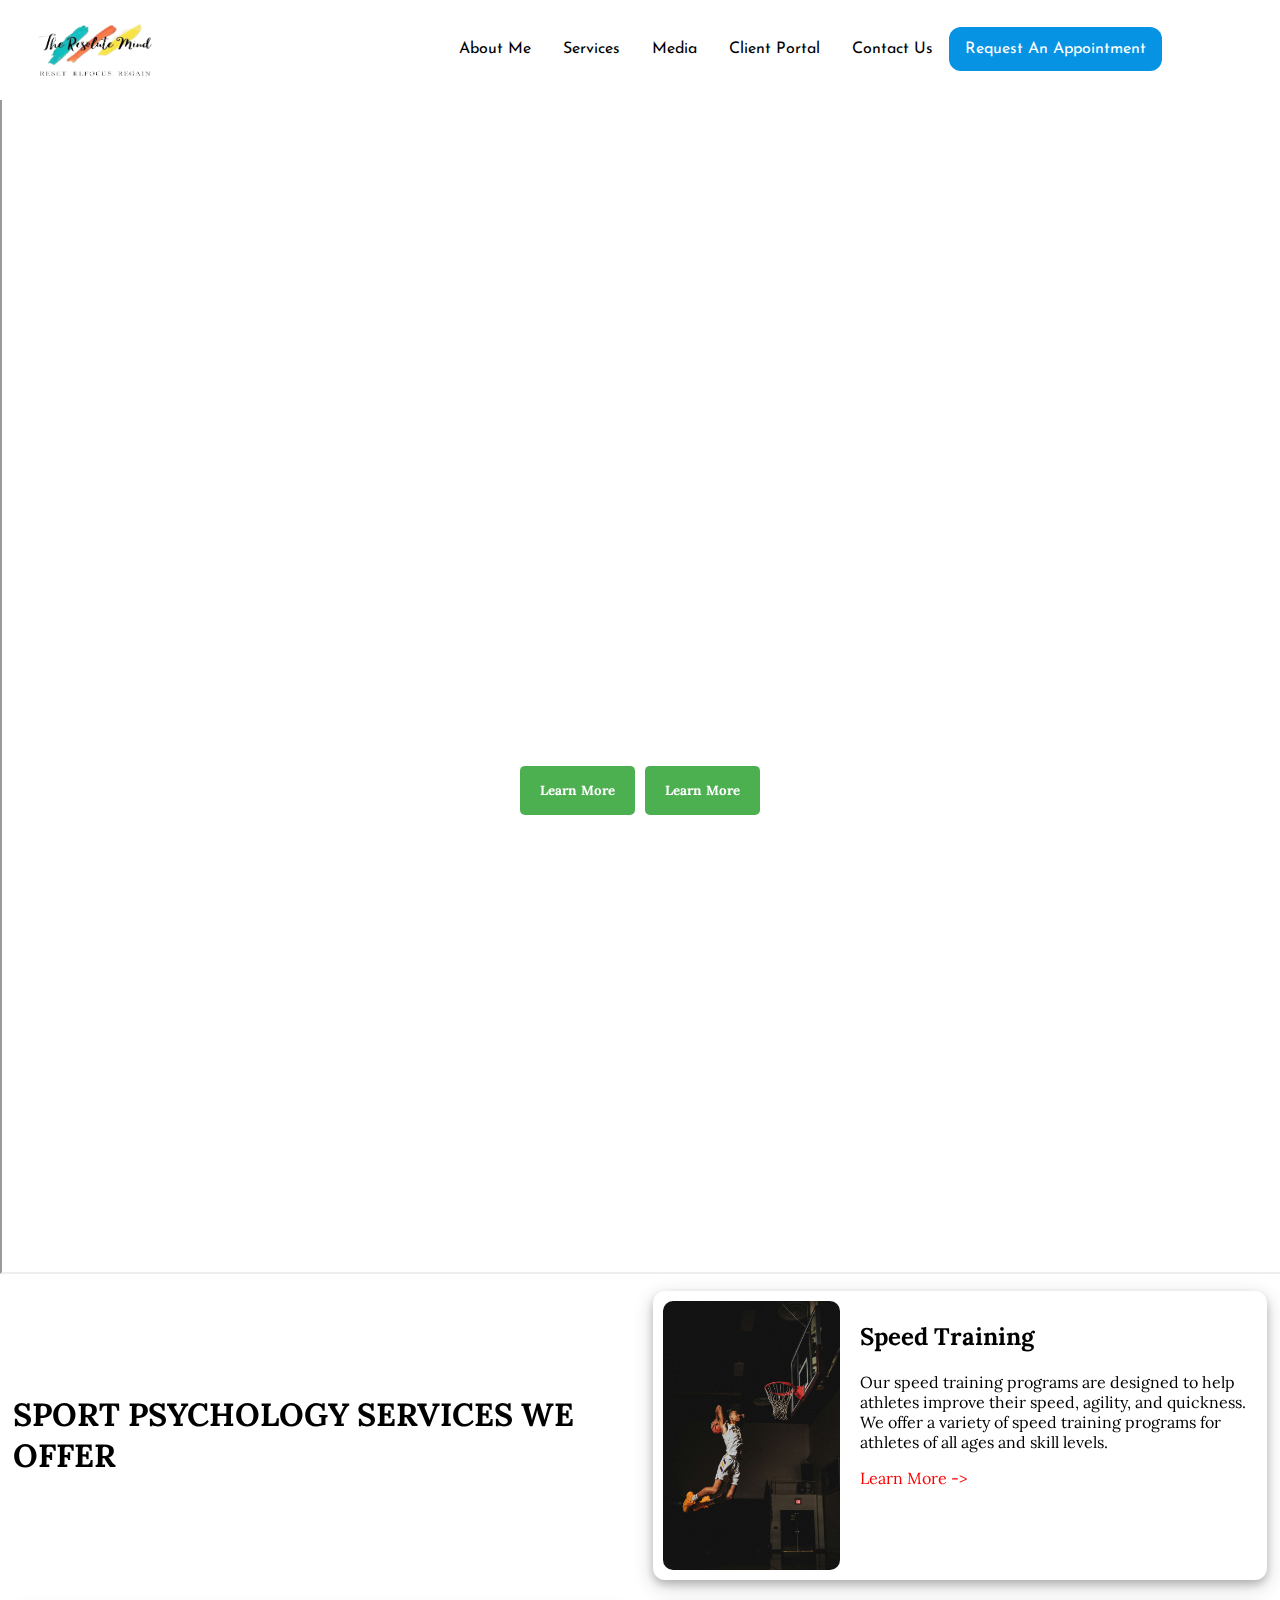
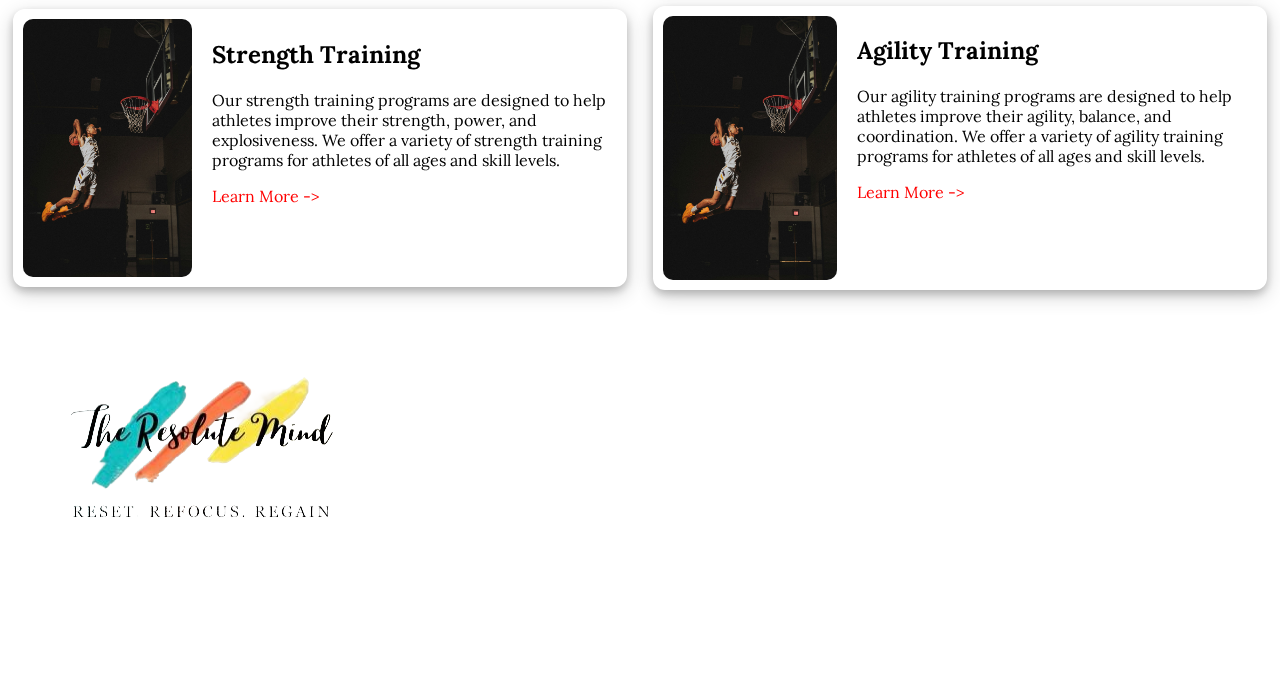
==== index.html @ 75672b6c "first" ====
<!DOCTYPE html>
<html lang="en">
<head>
    <meta charset="UTF-8">
    <meta name="viewport" content="width=device-width, initial-scale=1.0">
    <title>Document</title>
    <link href="https://fonts.googleapis.com/css2?family=Josefin+Sans:wght@700&display=swap" rel="stylesheet">
    <link rel="stylesheet" href="style.css">
</head>
<body>
    <nav class="navbar" id="navbar">
        <div class="logo_img">
            <img id="imglogo" src="resolutee.png" alt="logo">
        </div>
        <div class="menu-icon">
            ☰
        </div>
      <div class="pages">
        <li class="pou"><a href="aboutme.html">About Me</a></li>
        <li class="dropdown-main">
            <a href="#">Services</a>
            <div class="dropdown-menu">
                <a href="#">Service 1</a>
                <a href="#">Service 2</a>
                <a href="#">Service 3</a>
                <a href="#">Service 4</a>
            </div>
        </li>
        <li class="pou" ><a href="media.html">Media</a></li>
        <li class="pou" ><a href="clientportal.html">Client Portal</a></li>
        <li class="pou" ><a href="contact.html">Contact Us</a></li>
        <li><a href="appointment.html" id="form">Request An Appointment</a></li>
      </div>
    </nav>
    <div class="container">
        <iframe class="iff2" src="https://player.vimeo.com/video/296991157?title=0&amp;byline=0&amp;portrait=0&amp;player_id=iframe67512?autoplay=1&amp;autopause=0&amp;muted=1&amp;background=1&amp;playsinline=1" webkitallowfullscreen="" mozallowfullscreen="" allowfullscreen="" width="100%" height="100%" id="iframe67512" data-ready="true" class="resizelistener"></iframe>
        <div class="onvid">
            <h1>TAKE YOUR GAME TO THE NEXT LEVEL</h1>
            <p>Sports psychology and performance services for competitors at every level</p>
            <button>Learn More</button>
            <button>Learn More</button>
    </div>
    <div class="bigservices">
      <div class="services">
            <div class="service" id="w1">
              <h1>SPORT PSYCHOLOGY SERVICES WE OFFER</h1>
            </div>
            <div class="service">
                <div class="imgg">
                  <img src="new.jpg" alt="speed">
                </div>
                <div class="imgtext">
                    <h2>Speed Training</h2>
                    <p>Our speed training programs are designed to help athletes improve their speed, agility, and quickness. We offer a variety of speed training programs for athletes of all ages and skill levels. </p>
                    <a href="">Learn More -></a>
                </div>
            </div>
        </div>
        <div class="services">
            <div class="service">
                <div class="imgg">
                  <img src="new.jpg" alt="strength">
                </div>
                <div class="imgtext">
                    <h2>Strength Training</h2>
                    <p>Our strength training programs are designed to help athletes improve their strength, power, and explosiveness. We offer a variety of strength training programs for athletes of all ages and skill levels. </p>
                    <a href="">Learn More -></a>
                </div>
            </div>
            <div class="service">
                <div class="imgg">
                  <img src="new.jpg" alt="agility">
                </div>
                <div class="imgtext">
                    <h2>Agility Training</h2>
                    <p>Our agility training programs are designed to help athletes improve their agility, balance, and coordination. We offer a variety of agility training programs for athletes of all ages and skill levels.</p>
                    <a href="">Learn More -></a>
            </div>
        </div>
    </div>
    <footer class="mow">
        <div class="left">
            <div>
                <img src="resolutee.png" alt="">
            </div>
        </div>
        <!-- <div class="right">
            <div class="links1">
                <h3>Links</h3>
                <ul>
                    <li><a href="">About Me</a></li>
                    <li><a href="">Services</a></li>
                    <li><a href="">Media</a></li>
                    <li><a href="">Client Portal</a></li>
                    <li><a href="">Contact Us</a></li>
                </ul>
            </div>
            <div class="links2">
                <h3>Links</h3>
                <ul>
                    <li><a href="">About Me</a></li>
                    <li><a href="">Services</a></li>
                    <li><a href="">Media</a></li>
                    <li><a href="">Client Portal</a></li>
                    <li><a href="">Contact Us</a></li>
                </ul>
            </div>
            <div class="links3">
                <h3>Links</h3>
                <ul>
                    <li><a href="">About Me</a></li>
                    <li><a href="">Services</a></li>
                    <li><a href="">Media</a></li>
                    <li><a href="">Client Portal</a></li>
                    <li><a href="">Contact Us</a></li>
                </ul>
            </div>
        </div> -->
        <div class="right">
            <iframe src="https://embeds.beehiiv.com/5b46fbc1-1109-4b41-97d4-2f331da63081" data-test-id="beehiiv-embed" width="100%" height="320" frameborder="0" scrolling="no" style="margin: 0; background-color: transparent;"></iframe>
        </div>
    </footer>
<script src="new.js"></script>
</body>
</html>
---- style.css ----
@import url('https://fonts.googleapis.com/css2?family=Source+Sans+3:wght@500&display=swap');
@import url('https://fonts.googleapis.com/css2?family=Lora:wght@500&display=swap');

*{
    transition-property: all;
    transition-duration: .6s;
    transition-timing-function: ease;
  }
  body{
      margin: 0;
      padding: 0;
      overflow-x: hidden;
  }
  nav{
      position: fixed;
      top: 0%;
      margin-bottom: 10px;
      display:flex;
      flex-direction: row;
      justify-content: space-between;
      align-items: center;
      width: 100vw;
      font-family: "Josefin Sans";
      background-color: white;
      z-index: 5;
      text-align: center;
  }
  .navbar .pages {
      list-style-type: none;
      margin: 0;
      padding: 0;
      overflow: hidden;
      display: flex;
      justify-content: flex-end;
      margin-right: 10%;
  }
  .navbar .pages li {
      float: left;
      
  }
  .navbar .pages li a {
      display: block;
      color: black;
      text-align: center;
      padding: 14px 16px;
      text-decoration: none;
  }
  .navbar .pages li a:hover {
      background-color: #ddd;
      color: black;
  }
  
  .navbar .logo_img{
      float: left;
      display: flex;
      justify-content: flex-start;
      align-items: center;
      margin-left: 2%;
  }
  
  #imglogo{
      width: 120px;
      height: 60px;
  
  }
  .container #front{
      width: 100vw;
      height: 70vh;
  }
  nav li:after{
      content: '';
      margin: auto;
      display: block;
      height: 2px;
      width: 0%;
      background-color: transparent;
      /* transition: width 0.5s ease,background-color 0.5s ease; */
      transition: all 0.5s ease;
    }
   nav li:hover:after{
      width: 100%;
      background-color: gold;
    }
  li #form{
      background-color: rgb(6,147,227,1);
      color: white;
      border-radius: 12px;
  }
  li #form:hover{
      background-color: rgb(6,147,227,0.8);
      color: white;
      border-radius: 12px;
  }
     .navbar .menu-icon {
      display: none; /* Hidden by default */
      color: black;
      padding: 14px 16px;
      cursor: pointer;
  }
.container {
    position: relative;
}
.container .iff2{
    width: 100%;
    height: 140vh;
    object-fit: cover;
    margin-top: 10px;
}
.onvid {
    position: absolute;
    top: 30%;
    left: 50%;
    transform: translate(-50%, -50%);
    font-size: 40px;
    width: 80%;
    color: white;
    text-align: center;
}
.onvid p{
    font-family: "Lora";
    font-weight: bold;
}
.onvid button{
    background-color: #4CAF50;
    color: white;
    padding: 16px 20px;
    border: none;
    cursor: pointer;
    border-radius: 5px;
    font-family: "Lora";
    font-weight: bold;
}
.mow{
    display: flex;
    flex-direction: column;
}
.bigservices{
    display: flex;
    flex-direction: column;
}
.service{
    display: flex;
    flex-direction: row;
    width: 50%;
    margin: 1% 1%;
    font-family: "Lora";
    border-radius: 12px;
    box-shadow: 0 4px 8px 0 rgba(0, 0, 0, 0.2), 0 6px 20px 0 rgba(0, 0, 0, 0.19);
}
#w1{
    border:none;
    box-shadow: none;
}
.imgg{
    width: 100%;
    align-items: center;
    padding:10px;
}
.imgg img{
    width: 100%;
    height: 100%;
    object-fit: cover;
    border-radius:10px;
    
}
.services{
    display: flex;
    flex-direction: row;
    align-items: center;
}
.imgtext{
    padding: 10px;
}
.imgtext a{
    font-family: "Lora";
    text-decoration: none;
    color: red;
}
footer{
    display: flex;
    flex-direction: row;
    width: 100%;
    height: fit-content;
    background-color: #f9f9f9;
    font-family: "Lora";
    
}

footer .left{
    width: 50%;
    position: absolute;
    left: 0px;
    padding:5% ;
    font-family: "Lora";
}
footer .left h3{
    font-size: 500;
}
footer .right{
    width: 50%;
    position: absolute;
    right: 0px;
    display: flex;
    flex-direction: row;
    margin-top:60px;
}
footer .right h3{
    text-align: center;
}
footer .right li{
    list-style-type: none;
}
footer .right li a{
    color: black;
    font-family: "Lora";
}
  
@media screen and (max-width: 600px) {
    body {
        overflow-x: hidden;
    }
    .navbar {
        max-width: 600px; 
        width: 100%;
    }
    .navbar .menu-icon {
        display: none; /* Hidden by default */
    }
    
    .navbar .pages {
        display: none; /* Hidden by default */
        position: absolute;
        top: 100%; /* Position the dropdown below the navbar */
        background-color: #f9f9f9;
        min-width: 160px;
        box-shadow: 0px 8px 16px 0px rgba(0,0,0,0.2);
        z-index: 1;
    }
    
    .navbar .pages li {
        width: 100%; /* Each li takes up the whole space */
        color: black;
        padding: 12px 16px;
        text-decoration: none;
        display: none; /* Hidden by default */
        text-align: left;
    }
    
    .navbar .pages.show {
        display: block; /* Visible when the 'show' class is applied */
        
    }
    
        .navbar .menu-icon {
            display: block; /* Visible on screens less than 600px wide */
        }
    
        .navbar .pages.show li {
            display: block; /* Visible when the 'show' class is applied */
        }
        .container{
            width: 100%;
            height: 100%;
            position: absolute;
            top: -30%;
        }
        .onvid{
            top: 70%;
            left: 50%;
            transform: translate(-50%, -50%);
            font-size: 20px;
            width: 80%;
            color: white;
            text-align: center;
        }
        .onvid p{
            font-size: 10px;
        }
        .bigservices{
            display: flex;
            flex-direction: row;
            width: 100%;
        }
        .service{
            width: 100%;
        }
        .mow{
            display: none;
        }
    }
.dropdown-main {
    display: inline-block;
}

.dropdown-menu {
    display: none;
    position: absolute;
    background-color: #f9f9f9;
    min-width: 160px;
    box-shadow: 0 8px 16px rgba(0,0,0,0.2);
    z-index: 1;
}

.dropdown-main:hover .dropdown-menu {
    display: block;
    z-index: 1000;
}
.dropdown-main:hover .dropdown-menu{
    display: flex;
    flex-direction: column;
    z-index: 1000;
}
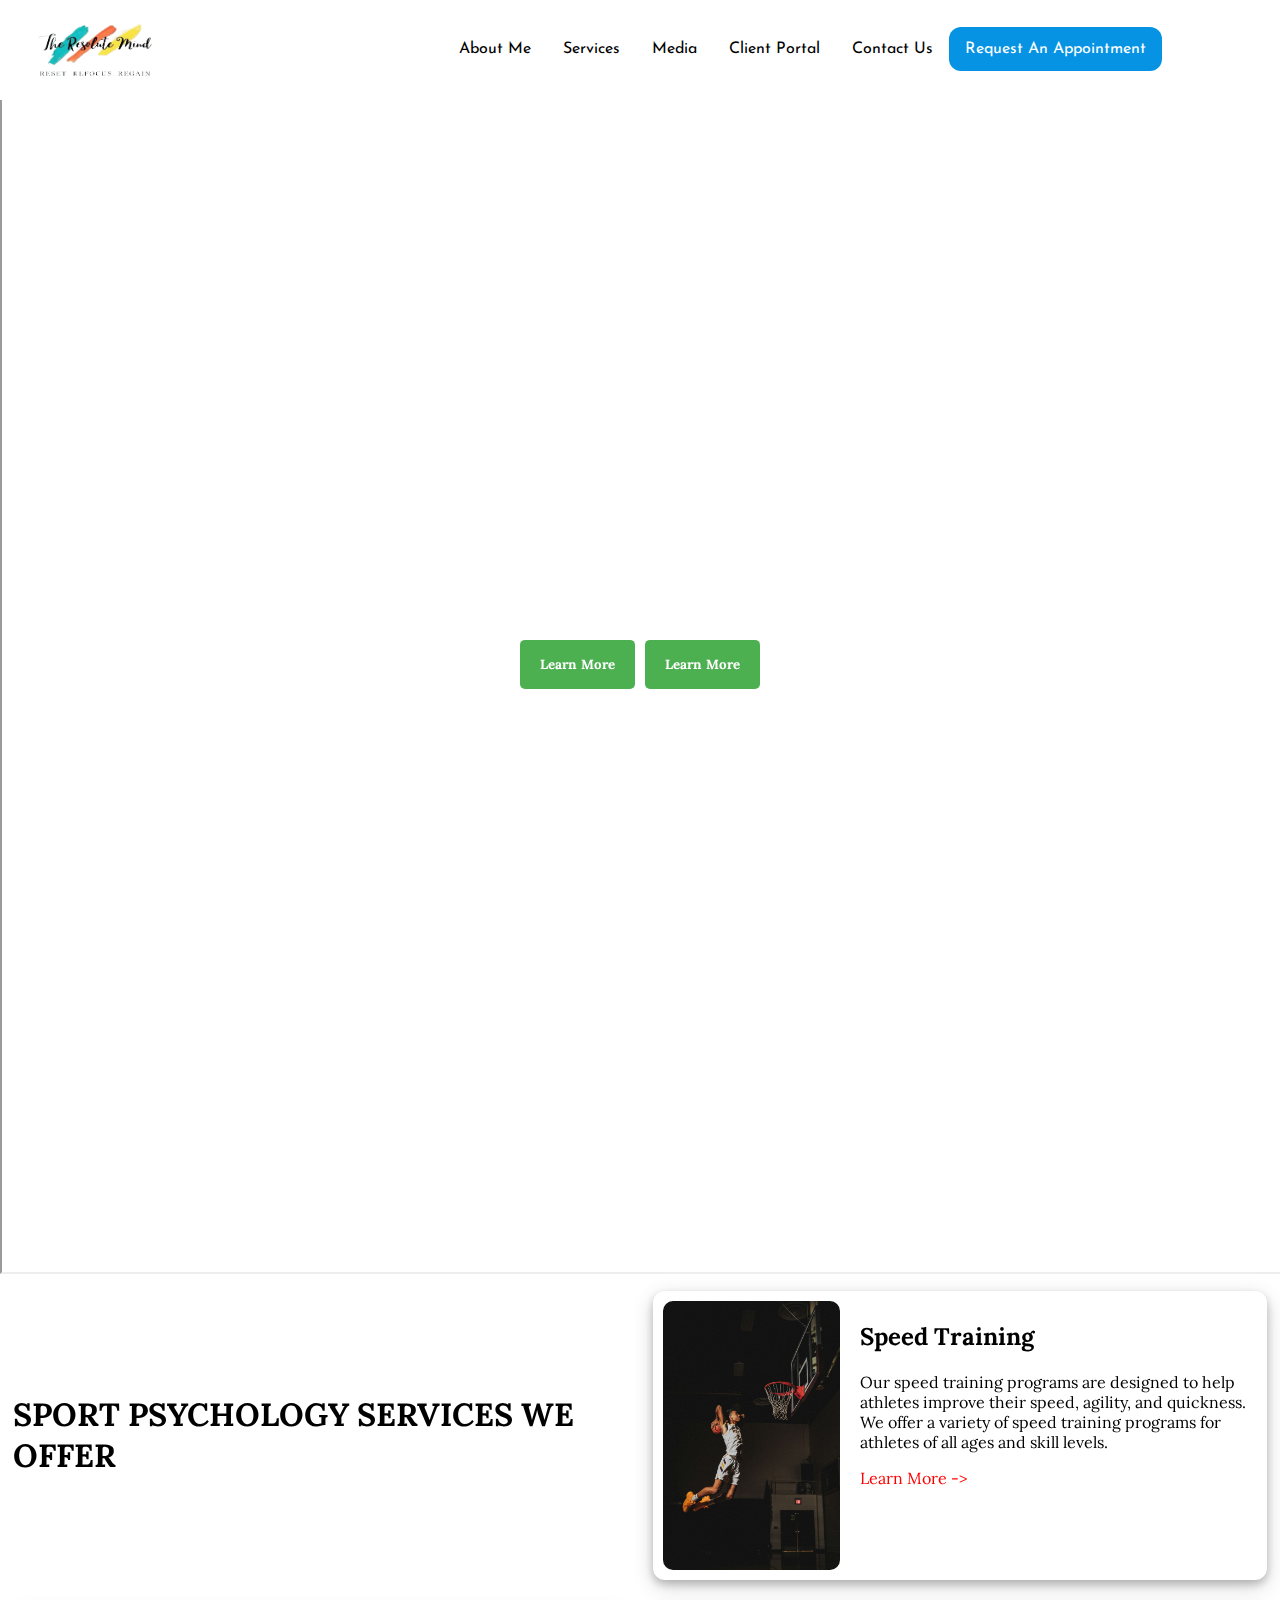
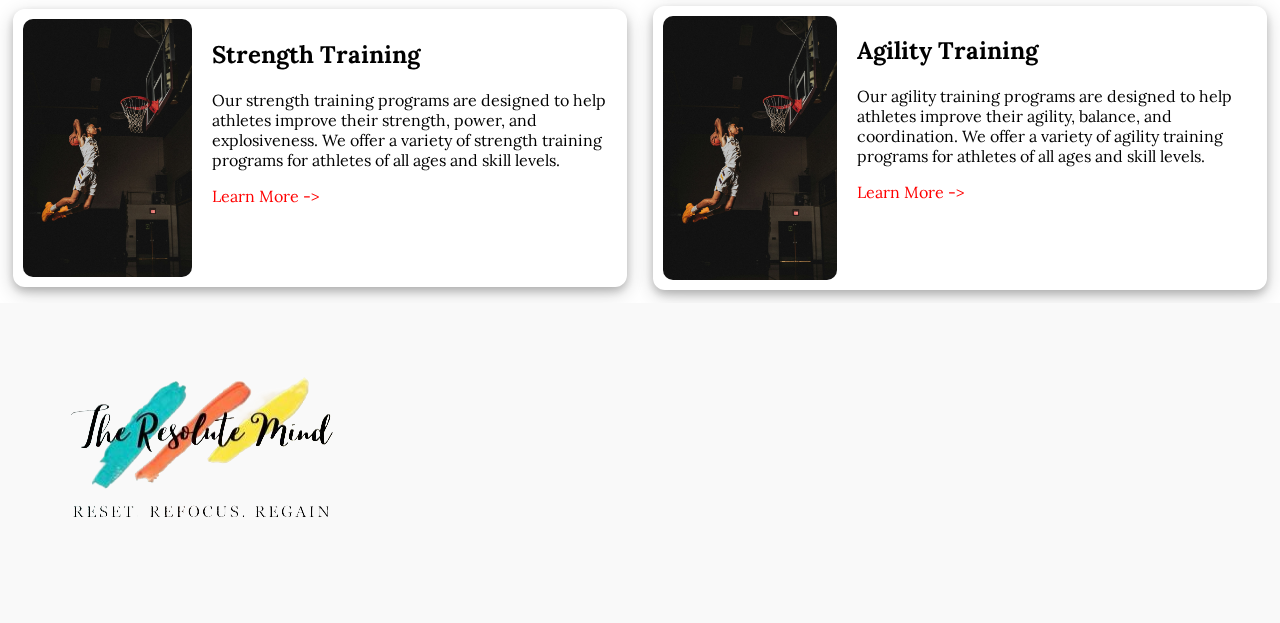
==== commit fcb76a11: "chore: Update iframe class in index.html and footer styles in style.css" ====
--- a/index.html
+++ b/index.html
@@ -33,7 +33,7 @@
       </div>
     </nav>
     <div class="container">
-        <iframe class="iff2" src="https://player.vimeo.com/video/296991157?title=0&amp;byline=0&amp;portrait=0&amp;player_id=iframe67512?autoplay=1&amp;autopause=0&amp;muted=1&amp;background=1&amp;playsinline=1" webkitallowfullscreen="" mozallowfullscreen="" allowfullscreen="" width="100%" height="100%" id="iframe67512" data-ready="true" class="resizelistener"></iframe>
+        <iframe  class="iff2" src="https://player.vimeo.com/video/296991157?title=0&amp;byline=0&amp;portrait=0&amp;player_id=iframe67512?autoplay=1&amp;autopause=0&amp;muted=1&amp;background=1&amp;playsinline=1" webkitallowfullscreen="" mozallowfullscreen="" allowfullscreen="" id="iframe67512" data-ready="true" class="resizelistener"></iframe>
         <div class="onvid">
             <h1>TAKE YOUR GAME TO THE NEXT LEVEL</h1>
             <p>Sports psychology and performance services for competitors at every level</p>
@@ -78,13 +78,17 @@
             </div>
         </div>
     </div>
-    <footer class="mow">
+    <footer>
+        <div class="mow">
         <div class="left">
             <div>
                 <img src="resolutee.png" alt="">
             </div>
         </div>
-        <!-- <div class="right">
+        <div class="right">
+            <iframe src="https://embeds.beehiiv.com/5b46fbc1-1109-4b41-97d4-2f331da63081" data-test-id="beehiiv-embed" width="100%" height="320" frameborder="0" scrolling="no" style="margin: 0; background-color: transparent;"></iframe>
+        </div>
+                <!-- <div class="right">
             <div class="links1">
                 <h3>Links</h3>
                 <ul>
@@ -116,9 +120,7 @@
                 </ul>
             </div>
         </div> -->
-        <div class="right">
-            <iframe src="https://embeds.beehiiv.com/5b46fbc1-1109-4b41-97d4-2f331da63081" data-test-id="beehiiv-embed" width="100%" height="320" frameborder="0" scrolling="no" style="margin: 0; background-color: transparent;"></iframe>
-        </div>
+    </div>
     </footer>
 <script src="new.js"></script>
 </body>
--- a/style.css
+++ b/style.css
@@ -108,7 +108,7 @@
 }
 .onvid {
     position: absolute;
-    top: 30%;
+    top: 20%;
     left: 50%;
     transform: translate(-50%, -50%);
     font-size: 40px;
@@ -176,45 +176,49 @@
     text-decoration: none;
     color: red;
 }
-footer{
-    display: flex;
-    flex-direction: row;
+ footer{
     width: 100%;
     height: fit-content;
     background-color: #f9f9f9;
     font-family: "Lora";
     
 }
-
 footer .left{
     width: 50%;
-    position: absolute;
-    left: 0px;
     padding:5% ;
     font-family: "Lora";
 }
-footer .left h3{
-    font-size: 500;
-}
+
 footer .right{
     width: 50%;
+    display: flex;
+    flex-direction: row;
+}
+.mow{
+    display: flex;
+    flex-direction: row;
+}
+.dropdown-main {
+    display: inline-block;
+}
+.dropdown-menu {
+    display: none;
     position: absolute;
-    right: 0px;
-    display: flex;
-    flex-direction: row;
-    margin-top:60px;
-}
-footer .right h3{
-    text-align: center;
-}
-footer .right li{
-    list-style-type: none;
-}
-footer .right li a{
-    color: black;
-    font-family: "Lora";
-}
-  
+    background-color: #f9f9f9;
+    min-width: 160px;
+    box-shadow: 0 8px 16px rgba(0,0,0,0.2);
+    z-index: 1;
+}
+
+.dropdown-main:hover .dropdown-menu {
+    display: block;
+    z-index: 1000;
+}
+.dropdown-main:hover .dropdown-menu{
+    display: flex;
+    flex-direction: column;
+    z-index: 1000;
+}
 @media screen and (max-width: 600px) {
     body {
         overflow-x: hidden;
@@ -262,10 +266,16 @@
             width: 100%;
             height: 100%;
             position: absolute;
-            top: -30%;
+            top: -10%;
+        }
+        .container .iff2 {
+            width: 100%;
+            height: 100vh;
+            object-fit: cover;
+            margin-top: 10px;
         }
         .onvid{
-            top: 70%;
+            top: 50%;
             left: 50%;
             transform: translate(-50%, -50%);
             font-size: 20px;
@@ -276,37 +286,35 @@
         .onvid p{
             font-size: 10px;
         }
-        .bigservices{
+        .services{
+            display: flex;
+            flex-direction: column;
+        }
+        .service{
+            width: 100%;
+        }
+        footer{
+            width: 100%;
+            height: fit-content;
+            background-color: #f9f9f9;
+            font-family: "Lora";
+            
+        }
+        footer .left{
+            width: 100%;
+            display: flex;
+            align-items: center;
+            font-family: "Lora";
+            justify-content: center;
+        }
+        
+        footer .right{
+            width: 100%;
             display: flex;
             flex-direction: row;
-            width: 100%;
-        }
-        .service{
-            width: 100%;
         }
         .mow{
-            display: none;
-        }
-    }
-.dropdown-main {
-    display: inline-block;
-}
-
-.dropdown-menu {
-    display: none;
-    position: absolute;
-    background-color: #f9f9f9;
-    min-width: 160px;
-    box-shadow: 0 8px 16px rgba(0,0,0,0.2);
-    z-index: 1;
-}
-
-.dropdown-main:hover .dropdown-menu {
-    display: block;
-    z-index: 1000;
-}
-.dropdown-main:hover .dropdown-menu{
-    display: flex;
-    flex-direction: column;
-    z-index: 1000;
-}+            display: flex;
+            flex-direction: column;
+        }
+    }
